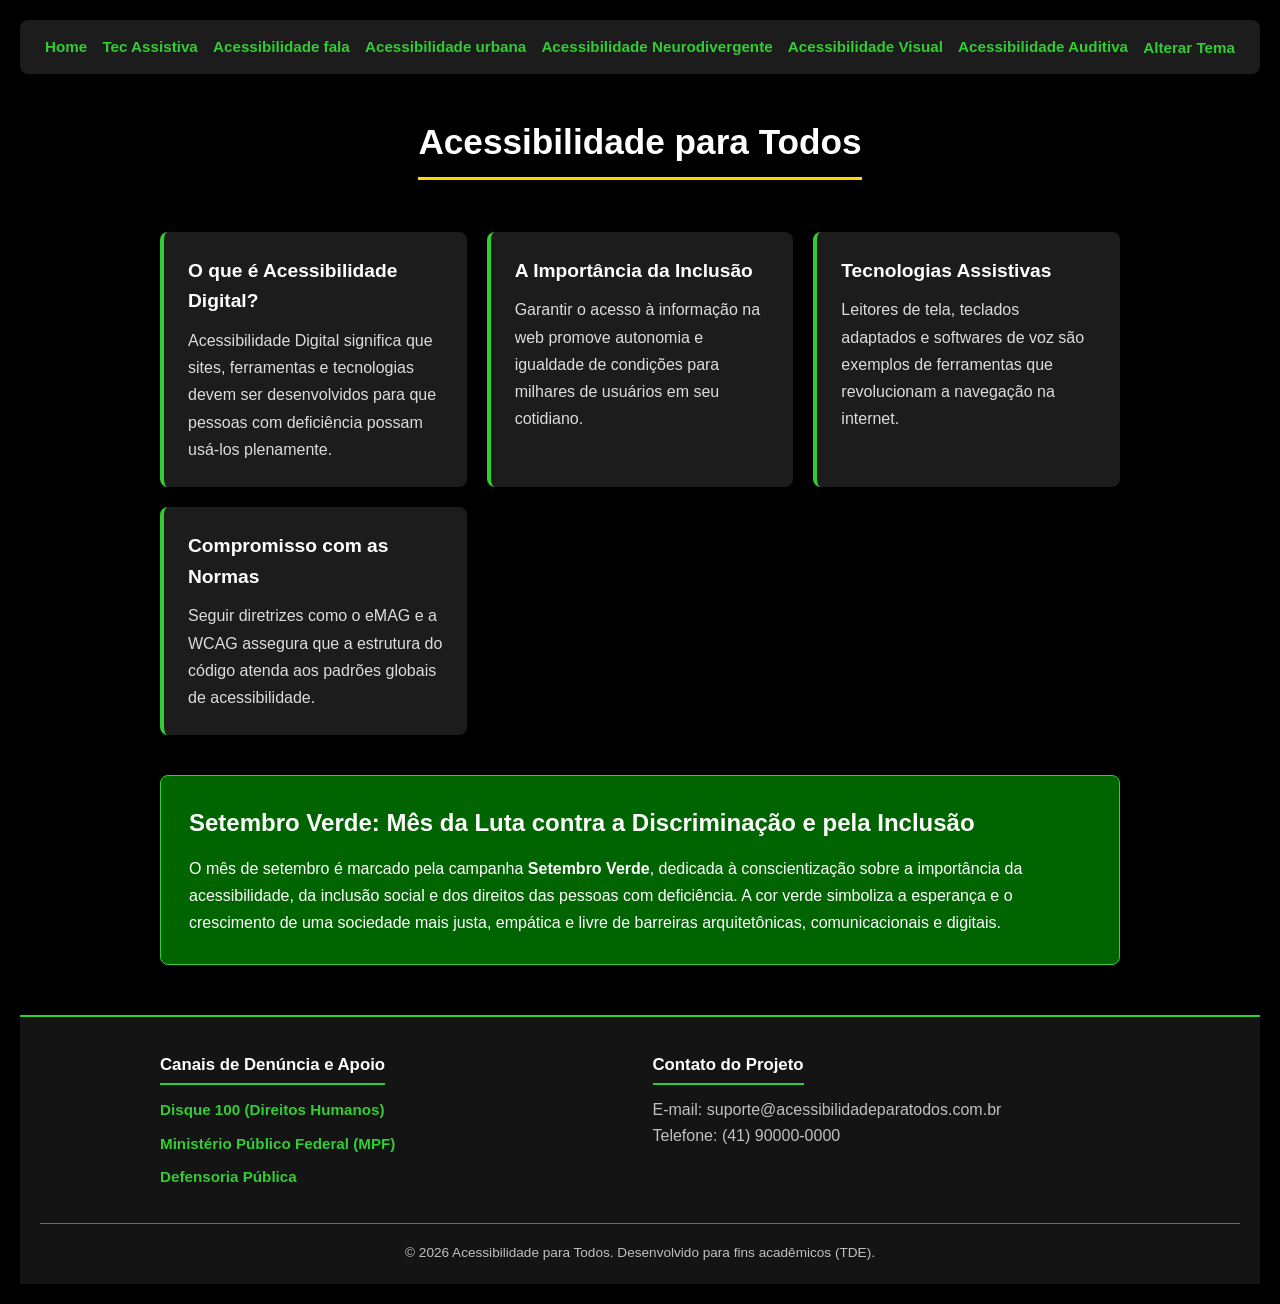
==== TDE Ac/html/index.html @ 8579219f "Add files via upload" ====
<!DOCTYPE html>
<html lang="pt-BR">

<head>
    <meta charset="UTF-8">
    <meta name="viewport" content="width=device-width, initial-scale=1.0">
    <title>Acessibilidade para Todos - Home</title>
    <link  id="tema"rel="stylesheet" href="../css/index.css">
</head>

<body>
    <nav class="guiaPaginas" aria-label="Navegação Principal">
        <a href="index.html">Home</a>
        <a href="tecnologiasAssistivas.html">Tec Assistiva</a>
        <a href="fala.html">Acessibilidade fala</a>
        <a href="mobilidadeUrbana.html">Acessibilidade urbana</a>
        <a href="neuro.html">Acessibilidade Neurodivergente</a>
        <a href="visual.html">Acessibilidade Visual</a>
     
       <a href="auditiva.html">Acessibilidade Auditiva</a>
        <button id="trocarTema">Alterar Tema</button>
    </nav>

    <header class="cabecalho">
        <h1>Acessibilidade para Todos</h1>
    </header>

    <main class="paineis">
        <section class="sessoes">
            <article class="cartao-artigo">
                <h2>O que é Acessibilidade Digital?</h2>
                <p>Acessibilidade Digital significa que sites, ferramentas e tecnologias devem ser desenvolvidos para que pessoas com deficiência possam usá-los plenamente.</p>
            </article>

            <article class="cartao-artigo">
                <h2>A Importância da Inclusão</h2>
                <p>Garantir o acesso à informação na web promove autonomia e igualdade de condições para milhares de usuários em seu cotidiano.</p>
            </article>

            <article class="cartao-artigo">
                <h2>Tecnologias Assistivas</h2>
                <p>Leitores de tela, teclados adaptados e softwares de voz são exemplos de ferramentas que revolucionam a navegação na internet.</p>
            </article>

            <article class="cartao-artigo">
                <h2>Compromisso com as Normas</h2>
                <p>Seguir diretrizes como o eMAG e a WCAG assegura que a estrutura do código atenda aos padrões globais de acessibilidade.</p>
            </article>
        </section>

        <section class="setembro-verde">
            <h2>Setembro Verde: Mês da Luta contra a Discriminação e pela Inclusão</h2>
            <p>
                O mês de setembro é marcado pela campanha <strong>Setembro Verde</strong>, dedicada à conscientização sobre a importância da acessibilidade, da inclusão social e dos direitos das pessoas com deficiência. A cor verde simboliza a esperança e o crescimento de uma sociedade mais justa, empática e livre de barreiras arquitetônicas, comunicacionais e digitais.
            </p>
        </section>
    </main>
    <footer class="rodape-site">
        <div class="rodape-conteudo">
            <div class="coluna-rodape">
                <h3>Canais de Denúncia e Apoio</h3>
                <ul>
                    <li><a href="https://www.gov.br/mdh/pt-br/assuntos/denuncie" target="_blank" rel="noopener">Disque 100 (Direitos Humanos)</a></li>
                    <li><a href="https://www.gov.br/mpf/" target="_blank" rel="noopener">Ministério Público Federal (MPF)</a></li>
                    <li><a href="https://www.defensoria.sp.def.br/" target="_blank" rel="noopener">Defensoria Pública</a></li>
                </ul>
            </div>
            <div class="coluna-rodape">
                <h3>Contato do Projeto</h3>
                <p>E-mail: suporte@acessibilidadeparatodos.com.br</p>
                <p>Telefone: (41) 90000-0000</p>
            </div>
        </div>
        <div class="rodape-inferior">
            <p>&copy; 2026 Acessibilidade para Todos. Desenvolvido para fins acadêmicos (TDE).</p>
        </div>
    </footer>
<div id="vlibras">
  <div vw class="enabled">
    <div vw-access-button class="active"></div>
    <div vw-plugin-wrapper>
      <div class="vw-plugin-top-wrapper"></div>
    </div>
  </div>
</div>
<script src="https://vlibras.gov.br/app/vlibras-plugin.js"></script>
<script>
  new window.VLibras.Widget('https://vlibras.gov.br/app');
</script>
 <script src="../js/trocarTema.js"></script>
</body>

</html>
---- TDE Ac/css/index.css ----
* {
    margin: 0;
    padding: 0;
    box-sizing: border-box;
}

body {
    font-family: Arial, sans-serif;
    background-color: black;
    color: gainsboro;
    line-height: 1.6;
    padding: 20px;
}

.guiaPaginas,
.topicos,
.cartao-artigo {
    background-color: #1c1c1c;
}

.guiaPaginas {
    display: flex;
    justify-content: space-between;
    align-items: center;
    flex-wrap: wrap;
    gap: 12px;
    padding: 15px 25px;
    border-radius: 8px;
    margin-bottom: 40px;
}

.guiaPaginas a,
.coluna-rodape a,
#trocarTema {
    color: limegreen;
    text-decoration: none;
    font-weight: bold;
    background: none;
    border: none;
    font-family: inherit;
    font-size: 0.95rem;
    cursor: pointer;
}

.guiaPaginas a:hover,
.guiaPaginas a:focus,
.coluna-rodape a:hover,
.coluna-rodape a:focus,
#trocarTema:hover,
#trocarTema:focus {
    color: gold;
    text-decoration: underline;
}

.cabecalho,
.cabecalho-pagina {
    text-align: center;
    max-width: 800px;
    margin: 0 auto 40px;
}

.cabecalho h1,
.cabecalho-pagina h1 {
    font-size: 2.2rem;
    color: white;
    border-bottom: 3px solid gold;
    display: inline-block;
    padding-bottom: 6px;
    margin-bottom: 12px;
}

.cabecalho-pagina p,
.rodape-site {
    color: silver;
}

.explicacoes,
.paineis,
.rodape-conteudo {
    max-width: 960px;
    margin: 0 auto;
}

.explicacoes {
    display: flex;
    flex-direction: column;
    gap: 20px;
}

.sessoes {
    display: grid;
    grid-template-columns: repeat(auto-fit, minmax(280px, 1fr));
    gap: 20px;
    margin-bottom: 40px;
}

.topicos,
.cartao-artigo {
    padding: 24px;
    border-radius: 8px;
    border-left: 4px solid limegreen;
}

.topicos h2,
.cartao-artigo h2 {
    color: white;
    font-size: 1.2rem;
    margin-bottom: 10px;
}

.topicos p,
.cartao-artigo p,
.setembro-verde p {
    line-height: 1.7;
}

.setembro-verde {
    background-color: darkgreen;
    border: 1px solid limegreen;
    padding: 28px;
    border-radius: 8px;
    margin-bottom: 40px;
}

.setembro-verde h2,
.setembro-verde p {
    color: white;
}

.setembro-verde h2 {
    margin-bottom: 12px;
}

.rodape-site {
    background-color: #141414;
    border-top: 2px solid limegreen;
    margin-top: 50px;
    padding: 35px 20px 20px;
}

.rodape-conteudo {
    display: flex;
    justify-content: space-between;
    flex-wrap: wrap;
    gap: 25px;
    margin-bottom: 25px;
}

.coluna-rodape {
    flex: 1;
    min-width: 220px;
}

.coluna-rodape h3 {
    color: white;
    font-size: 1.05rem;
    margin-bottom: 12px;
    border-bottom: 2px solid limegreen;
    display: inline-block;
    padding-bottom: 4px;
}

.coluna-rodape ul {
    list-style: none;
}

.coluna-rodape li {
    margin-bottom: 8px;
}

.rodape-inferior {
    text-align: center;
    border-top: 1px solid dimgray;
    padding-top: 18px;
    font-size: 0.85rem;
    color: silver;
}

a:focus,
button:focus {
    outline: 3px solid gold;
    outline-offset: 2px;
}
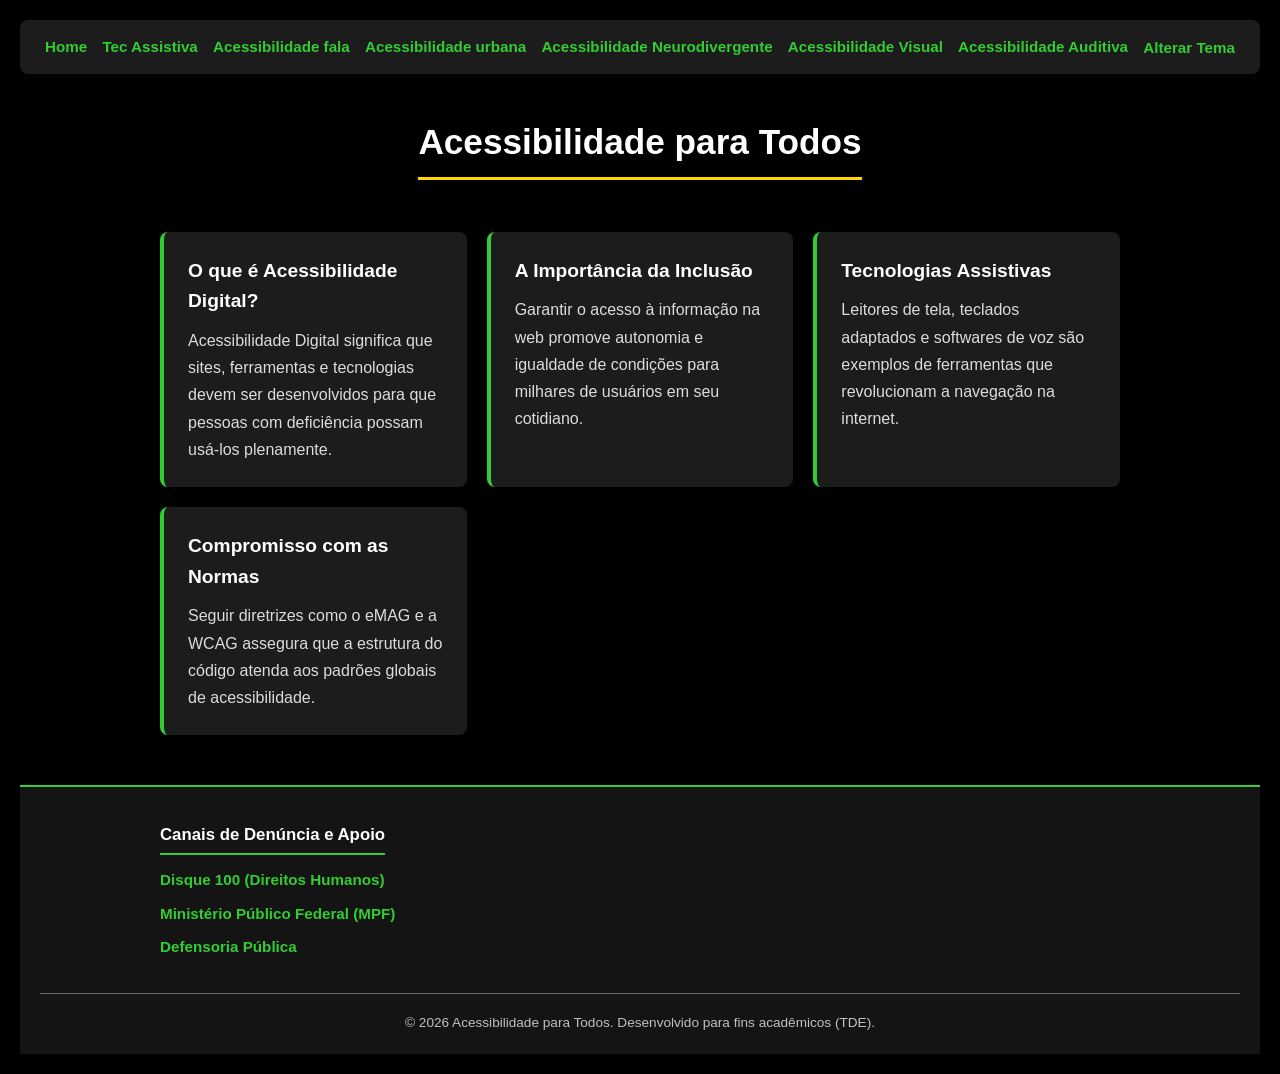
==== commit 94312ea9: "Fix HTML structure and update footer links" ====
--- a/TDE Ac/html/index.html
+++ b/TDE Ac/html/index.html
@@ -47,28 +47,16 @@
                 <p>Seguir diretrizes como o eMAG e a WCAG assegura que a estrutura do código atenda aos padrões globais de acessibilidade.</p>
             </article>
         </section>
-
-        <section class="setembro-verde">
-            <h2>Setembro Verde: Mês da Luta contra a Discriminação e pela Inclusão</h2>
-            <p>
-                O mês de setembro é marcado pela campanha <strong>Setembro Verde</strong>, dedicada à conscientização sobre a importância da acessibilidade, da inclusão social e dos direitos das pessoas com deficiência. A cor verde simboliza a esperança e o crescimento de uma sociedade mais justa, empática e livre de barreiras arquitetônicas, comunicacionais e digitais.
-            </p>
-        </section>
     </main>
     <footer class="rodape-site">
         <div class="rodape-conteudo">
             <div class="coluna-rodape">
                 <h3>Canais de Denúncia e Apoio</h3>
                 <ul>
-                    <li><a href="https://www.gov.br/mdh/pt-br/assuntos/denuncie" target="_blank" rel="noopener">Disque 100 (Direitos Humanos)</a></li>
-                    <li><a href="https://www.gov.br/mpf/" target="_blank" rel="noopener">Ministério Público Federal (MPF)</a></li>
-                    <li><a href="https://www.defensoria.sp.def.br/" target="_blank" rel="noopener">Defensoria Pública</a></li>
+                    <li><a href="https://www.gov.br/pt-br/servicos/denunciar-violacao-de-direitos-humanos" target="_blank" rel="noopener">Disque 100 (Direitos Humanos)</a></li>
+                    <li><a href="https://www.mpf.mp.br" target="_blank" rel="noopener">Ministério Público Federal (MPF)</a></li>
+                    <li><a href="https://www.defensoriapublica.pr.def.br" target="_blank" rel="noopener">Defensoria Pública</a></li>
                 </ul>
-            </div>
-            <div class="coluna-rodape">
-                <h3>Contato do Projeto</h3>
-                <p>E-mail: suporte@acessibilidadeparatodos.com.br</p>
-                <p>Telefone: (41) 90000-0000</p>
             </div>
         </div>
         <div class="rodape-inferior">
@@ -90,4 +78,4 @@
  <script src="../js/trocarTema.js"></script>
 </body>
 
-</html>+</html>
